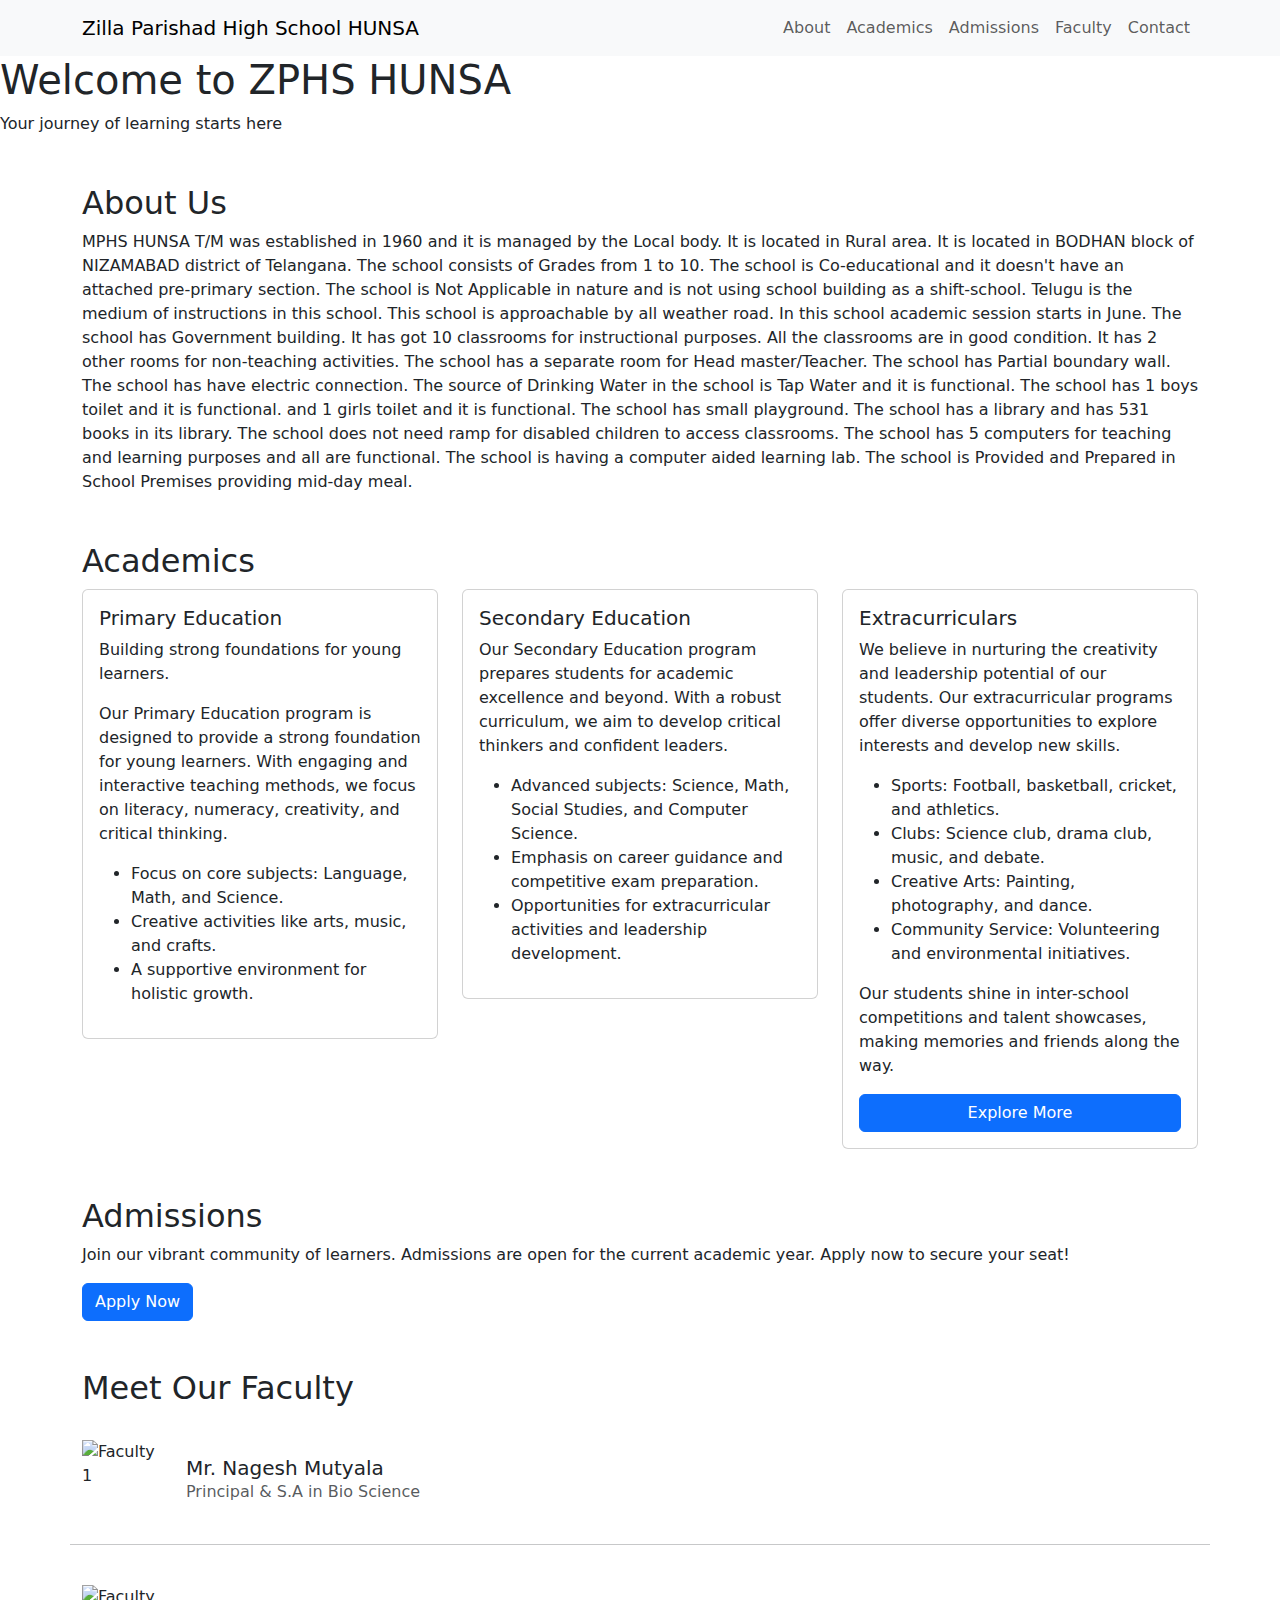
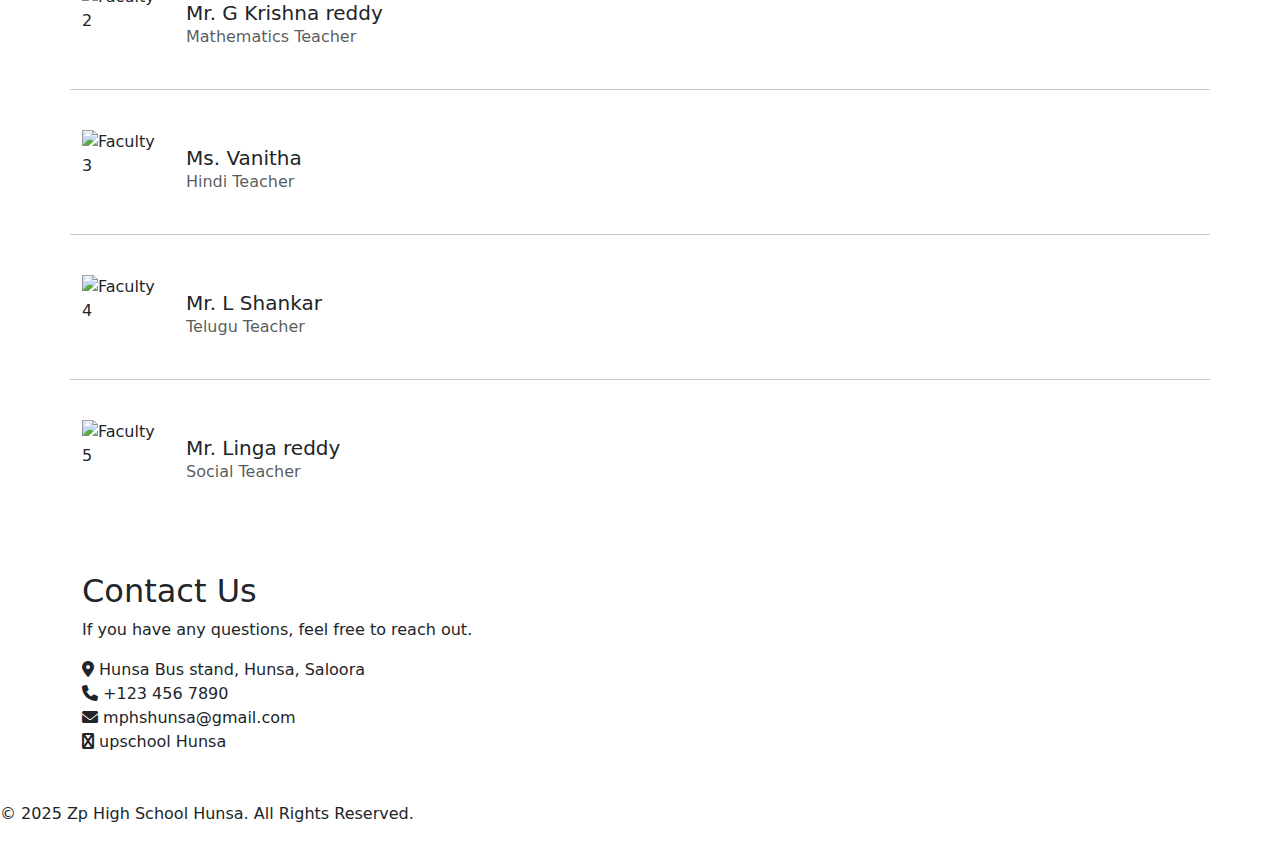
==== index.html @ e04a0195 "Update index.html" ====
<!DOCTYPE html>
<html lang="en">
<head>
    <meta charset="UTF-8">
    <meta name="viewport" content="width=device-width, initial-scale=1.0">
    <title>School Website</title>
    <link rel="stylesheet" href="https://cdnjs.cloudflare.com/ajax/libs/font-awesome/6.0.0-beta3/css/all.min.css">
    <link rel="stylesheet" href="https://cdnjs.cloudflare.com/ajax/libs/bootstrap/5.1.3/css/bootstrap.min.css">
    <link rel="stylesheet" href="styles.css">
</head>
<body>
    <!-- Navbar -->
    <nav class="navbar navbar-expand-lg navbar-light bg-light">
        <div class="container">
            <a class="navbar-brand" href="#">Zilla Parishad High School HUNSA</a>
            <button class="navbar-toggler" type="button" data-bs-toggle="collapse" data-bs-target="#navbarNav" aria-controls="navbarNav" aria-expanded="false" aria-label="Toggle navigation">
                <span class="navbar-toggler-icon"></span>
            </button>
            <div class="collapse navbar-collapse" id="navbarNav">
                <ul class="navbar-nav ms-auto">
                    <li class="nav-item"><a class="nav-link" href="#about">About</a></li>
                    <li class="nav-item"><a class="nav-link" href="#academics">Academics</a></li>
                    <li class="nav-item"><a class="nav-link" href="#admissions">Admissions</a></li>
                    <li class="nav-item"><a class="nav-link" href="#faculty">Faculty</a></li>
                    <li class="nav-item"><a class="nav-link" href="#contact">Contact</a></li>
                </ul>
            </div>
        </div>
    </nav>


 

    <!-- Hero Section -->
    <div class="hero">
        <h1>Welcome to ZPHS HUNSA</h1>
        <p>Your journey of learning starts here</p>
           <!-- Hero Section with Carousel -->
    <div id="schoolCarousel" class="carousel slide" data-bs-ride="carousel">
        <!-- Indicators -->
        <div class="carousel-indicators">
            <button type="button" data-bs-target="#schoolCarousel" data-bs-slide-to="0" class="active" aria-current="true" aria-label="Slide 1"></button>
            <button type="button" data-bs-target="#schoolCarousel" data-bs-slide-to="1" aria-label="Slide 2"></button>
            <button type="button" data-bs-target="#schoolCarousel" data-bs-slide-to="2" aria-label="Slide 3"></button>
        </div>

        <!-- Slides -->
       <div class="carousel-item active">
                <img src="https://i.imghippo.com/files/OSmF5829dw.jpg" alt="" class="d-block w-100" alt="School Image 1" style="max-height: 500px; object-fit: cover;">
            </div>
            <div class="carousel-item">
                <img src="https://i.imghippo.com/files/xOqV3161yc.jpg" alt="" class="d-block w-100" alt="School Image 2" style="max-height: 500px; object-fit: cover;">
            </div>
            <div class="carousel-item">
                <img src="https://i.imghippo.com/files/dnID5949Ybo.jpg" alt="" class="d-block w-100" alt="School Image 3" style="max-height: 500px; object-fit: cover;">
            </div>
            <div class="carousel-item">
                <img src=https://i.imghippo.com/files/EZD1638LY.jpg" alt="" class="d-block w-100" alt="School Image 3" style="max-height: 500px; object-fit: cover;">
            </div>
            <div class="carousel-item">
                <img src="https://i.imghippo.com/files/wbXI9514pw.jpg" alt="" class="d-block w-100" alt="School Image 3" style="max-height: 500px; object-fit: cover;">
            </div>
            <div class="carousel-item">
                <img src="https://i.imghippo.com/files/EgQP7278kPU.jpg" alt="" " class="d-block w-100" alt="School Image 3" style="max-height: 500px; object-fit: cover;">
            </div>

        <!-- Controls -->
        <button class="carousel-control-prev" type="button" data-bs-target="#schoolCarousel" data-bs-slide="prev">
            <span class="carousel-control-prev-icon" aria-hidden="true"></span>
            <span class="visually-hidden">Previous</span>
        </button>
        <button class="carousel-control-next" type="button" data-bs-target="#schoolCarousel" data-bs-slide="next">
            <span class="carousel-control-next-icon" aria-hidden="true"></span>
            <span class="visually-hidden">Next</span>
        </button>
    </div>
</div>

    </div>

    <!-- About Section -->
    <div class="container my-5" id="about">
        <h2 class="section-title">About Us</h2>
        <p>MPHS HUNSA T/M was established in 1960 and it is managed by the Local body. It is located in Rural area. It is located in BODHAN block of NIZAMABAD district of Telangana. The school consists of Grades from 1 to 10. The school is Co-educational and it doesn't have an attached pre-primary section. The school is Not Applicable in nature and is not using school building as a shift-school. Telugu is the medium of instructions in this school. This school is approachable by all weather road. In this school academic session starts in June. 
            The school has Government building. It has got 10 classrooms for instructional purposes. All the classrooms are in good condition. It has 2 other rooms for non-teaching activities. The school has a separate room for Head master/Teacher. The school has Partial boundary wall. The school has have electric connection. The source of Drinking Water in the school is Tap Water and it is functional. The school has 1 boys toilet and it is functional. and 1 girls toilet and it is functional. The school has small playground. The school has a library and has 531 books in its library. The school does not need ramp for disabled children to access classrooms. The school has 5 computers for teaching and learning purposes and all are functional. The school is having a computer aided learning lab. The school is Provided and Prepared in School Premises providing mid-day meal.</p>
    </div>

    <!-- Academics Section -->
    <div class="container my-5" id="academics">
        <h2 class="section-title">Academics</h2>
        <div class="row">
            <div class="col-md-4">
                <div class="card p-3">
                    <h5 class="card-title">Primary Education</h5>
                    <p class="card-text">Building strong foundations for young learners.</p>
<p class="card-text">Our Primary Education program is designed to provide a strong foundation for young learners. With engaging and interactive teaching methods, we focus on literacy, numeracy, creativity, and critical thinking.</p>
<ul>
    <li>Focus on core subjects: Language, Math, and Science.</li>
    <li>Creative activities like arts, music, and crafts.</li>
    <li>A supportive environment for holistic growth.</li>
</ul>

                </div>
            </div>
            <div class="col-md-4">
                <div class="card p-3">
                    <h5 class="card-title">Secondary Education</h5>
<p class="card-text">Our Secondary Education program prepares students for academic excellence and beyond. With a robust curriculum, we aim to develop critical thinkers and confident leaders.</p>
<ul>
    <li>Advanced subjects: Science, Math, Social Studies, and Computer Science.</li>
    <li>Emphasis on career guidance and competitive exam preparation.</li>
    <li>Opportunities for extracurricular activities and leadership development.</li>
</ul>

                </div>
            </div>
            <div class="col-md-4">
                <div class="card p-3">
                    <h5 class="card-title">Extracurriculars</h5>
<p class="card-text">We believe in nurturing the creativity and leadership potential of our students. Our extracurricular programs offer diverse opportunities to explore interests and develop new skills.</p>
<ul>
    <li>Sports: Football, basketball, cricket, and athletics.</li>
    <li>Clubs: Science club, drama club, music, and debate.</li>
    <li>Creative Arts: Painting, photography, and dance.</li>
    <li>Community Service: Volunteering and environmental initiatives.</li>
</ul>
<p>Our students shine in inter-school competitions and talent showcases, making memories and friends along the way.</p>
<button class="btn btn-primary">Explore More</button>

                </div>
            </div>
        </div>
    </div>

    <!-- Admissions Section -->
    <div class="container my-5" id="admissions">
        <h2 class="section-title">Admissions</h2>
        <p>Join our vibrant community of learners. Admissions are open for the current academic year. Apply now to secure your seat!</p>
        <button class="btn btn-primary">Apply Now</button>
    </div>
    <!--Faculty Section-->
    <div class="container my-5" id="faculty">
        <h2 class="section-title">Meet Our Faculty</h2>
        <!-- Faculty Section -->
    <div class="row">
        <!-- Faculty Member 1 -->
        <div class="col-md-12 d-flex align-items-center my-4">
            <img src="/image/image.png" alt="Faculty 1" class="me-4" style="width: 80px; height: 80px; object-fit: cover;">
            <div>
                <h5 class="mb-0">Mr. Nagesh Mutyala</h5>
                <p class="mb-0 text-muted">Principal & S.A in Bio Science</p>
            </div>
        </div>
        <hr>

        <!-- Faculty Member 2 -->
        <div class="col-md-12 d-flex align-items-center my-4">
            <img src="faculty2-image-url.jpg" alt="Faculty 2" class="me-4" style="width: 80px; height: 80px; object-fit: cover;">
            <div>
                <h5 class="mb-0">Mr. G Krishna reddy</h5>
                <p class="mb-0 text-muted">Mathematics Teacher</p>
            </div>
        </div>
        <hr>

        <!-- Faculty Member 3 -->
        <div class="col-md-12 d-flex align-items-center my-4">
            <img src="faculty3-image-url.jpg" alt="Faculty 3" class="me-4" style="width: 80px; height: 80px; object-fit: cover;">
            <div>
                <h5 class="mb-0">Ms. Vanitha </h5>
                <p class="mb-0 text-muted">Hindi Teacher</p>
            </div>
        </div>
        <hr>
         <!-- Faculty Member 4 -->
        <div class="col-md-12 d-flex align-items-center my-4">
            <img src="faculty3-image-url.jpg" alt="Faculty 4" class="me-4" style="width: 80px; height: 80px; object-fit: cover;">
            <div>
                <h5 class="mb-0">Mr. L Shankar </h5>
                <p class="mb-0 text-muted">Telugu Teacher</p>
            </div>
        </div>
        <hr>
        <!-- Faculty Member 5 -->
        <div class="col-md-12 d-flex align-items-center my-4">
            <img src="faculty3-image-url.jpg" alt="Faculty 5" class="me-4" style="width: 80px; height: 80px; object-fit: cover;">
            <div>
                <h5 class="mb-0">Mr. Linga reddy </h5>
                <p class="mb-0 text-muted">Social Teacher</p>
            </div>
        </div>
    </div>
</div>


    </div>


    <!-- Contact Section -->
    <div class="container my-5" id="contact">
        <h2 class="section-title">Contact Us</h2>
        <p>If you have any questions, feel free to reach out.</p>
        <ul class="list-unstyled">
            <li><i class="fas fa-map-marker-alt"></i> Hunsa Bus stand, Hunsa, Saloora</li>
            <li><i class="fas fa-phone"></i> +123 456 7890</li>
            <li><i class="fas fa-envelope"></i> mphshunsa@gmail.com</li>
            <li><i class="fas fa-facebook"></i> upschool Hunsa</li>
        </ul>
    </div>

    <!-- Footer -->
    <footer>
        <p>&copy; 2025 Zp High School Hunsa. All Rights Reserved.</p>
    </footer>

    <script src="https://cdnjs.cloudflare.com/ajax/libs/bootstrap/5.1.3/js/bootstrap.bundle.min.js"></script>
</body>
</html>
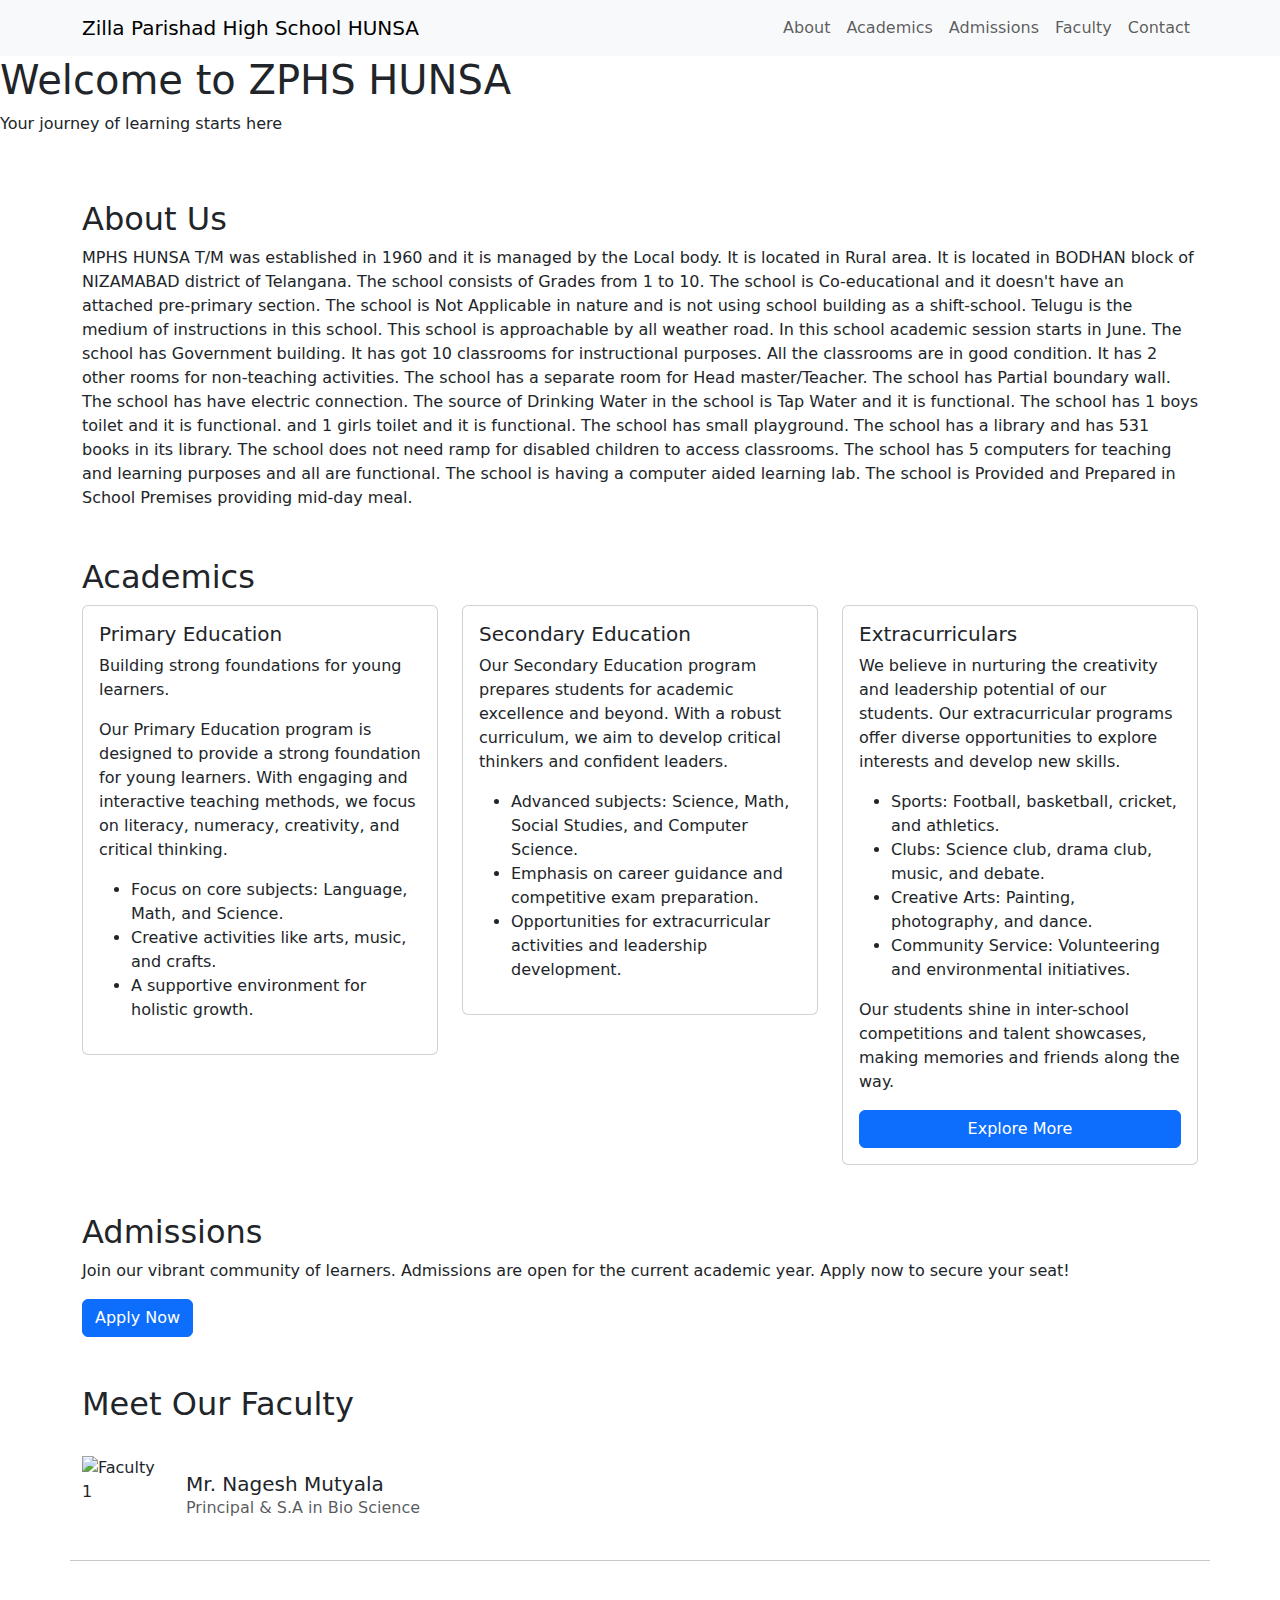
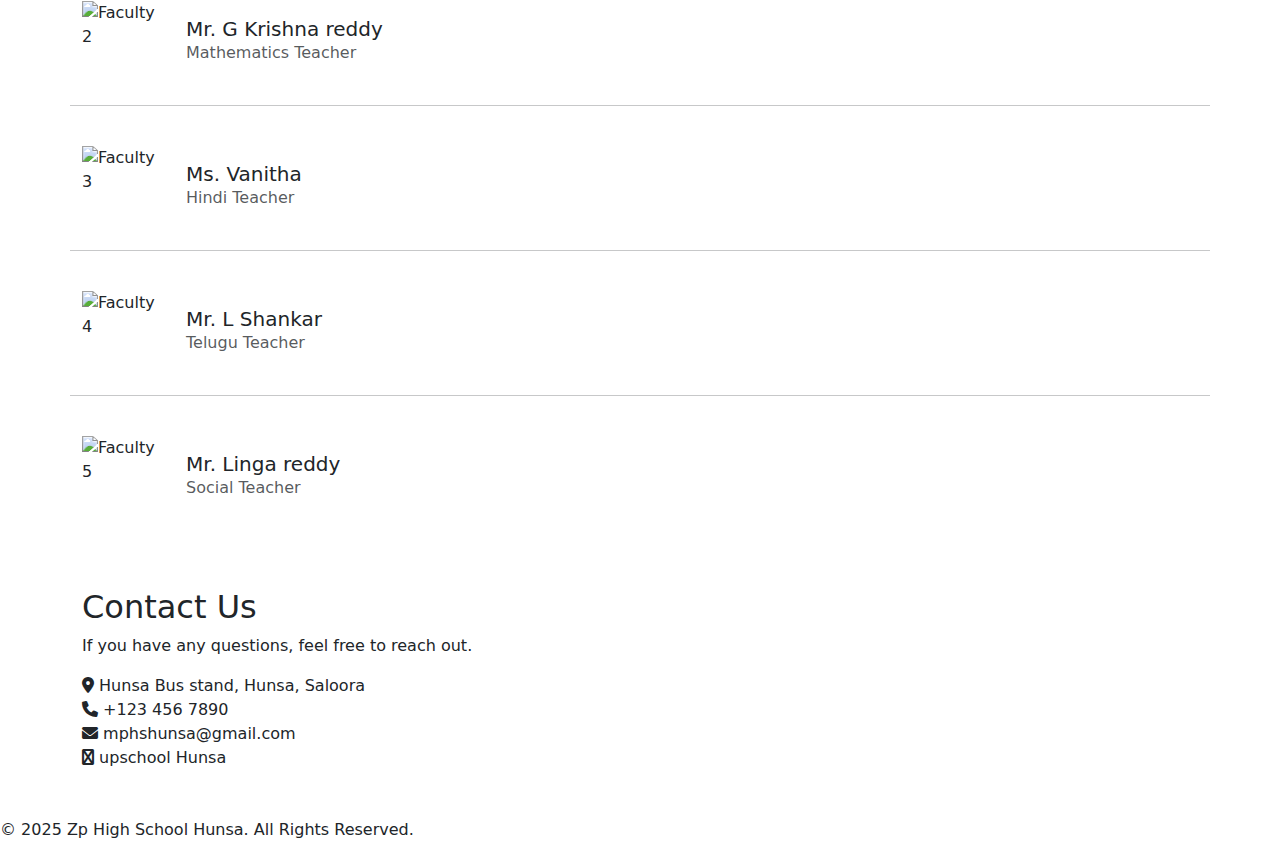
==== commit 0daa7695: "Update index.html" ====
--- a/index.html
+++ b/index.html
@@ -45,7 +45,8 @@
         </div>
 
         <!-- Slides -->
-       <div class="carousel-item active">
+        <div class="carousel-inner">
+            <div class="carousel-item active">
                 <img src="https://i.imghippo.com/files/OSmF5829dw.jpg" alt="" class="d-block w-100" alt="School Image 1" style="max-height: 500px; object-fit: cover;">
             </div>
             <div class="carousel-item">
@@ -63,6 +64,9 @@
             <div class="carousel-item">
                 <img src="https://i.imghippo.com/files/EgQP7278kPU.jpg" alt="" " class="d-block w-100" alt="School Image 3" style="max-height: 500px; object-fit: cover;">
             </div>
+
+
+        </div>
 
         <!-- Controls -->
         <button class="carousel-control-prev" type="button" data-bs-target="#schoolCarousel" data-bs-slide="prev">
@@ -216,3 +220,4 @@
     <script src="https://cdnjs.cloudflare.com/ajax/libs/bootstrap/5.1.3/js/bootstrap.bundle.min.js"></script>
 </body>
 </html>
+
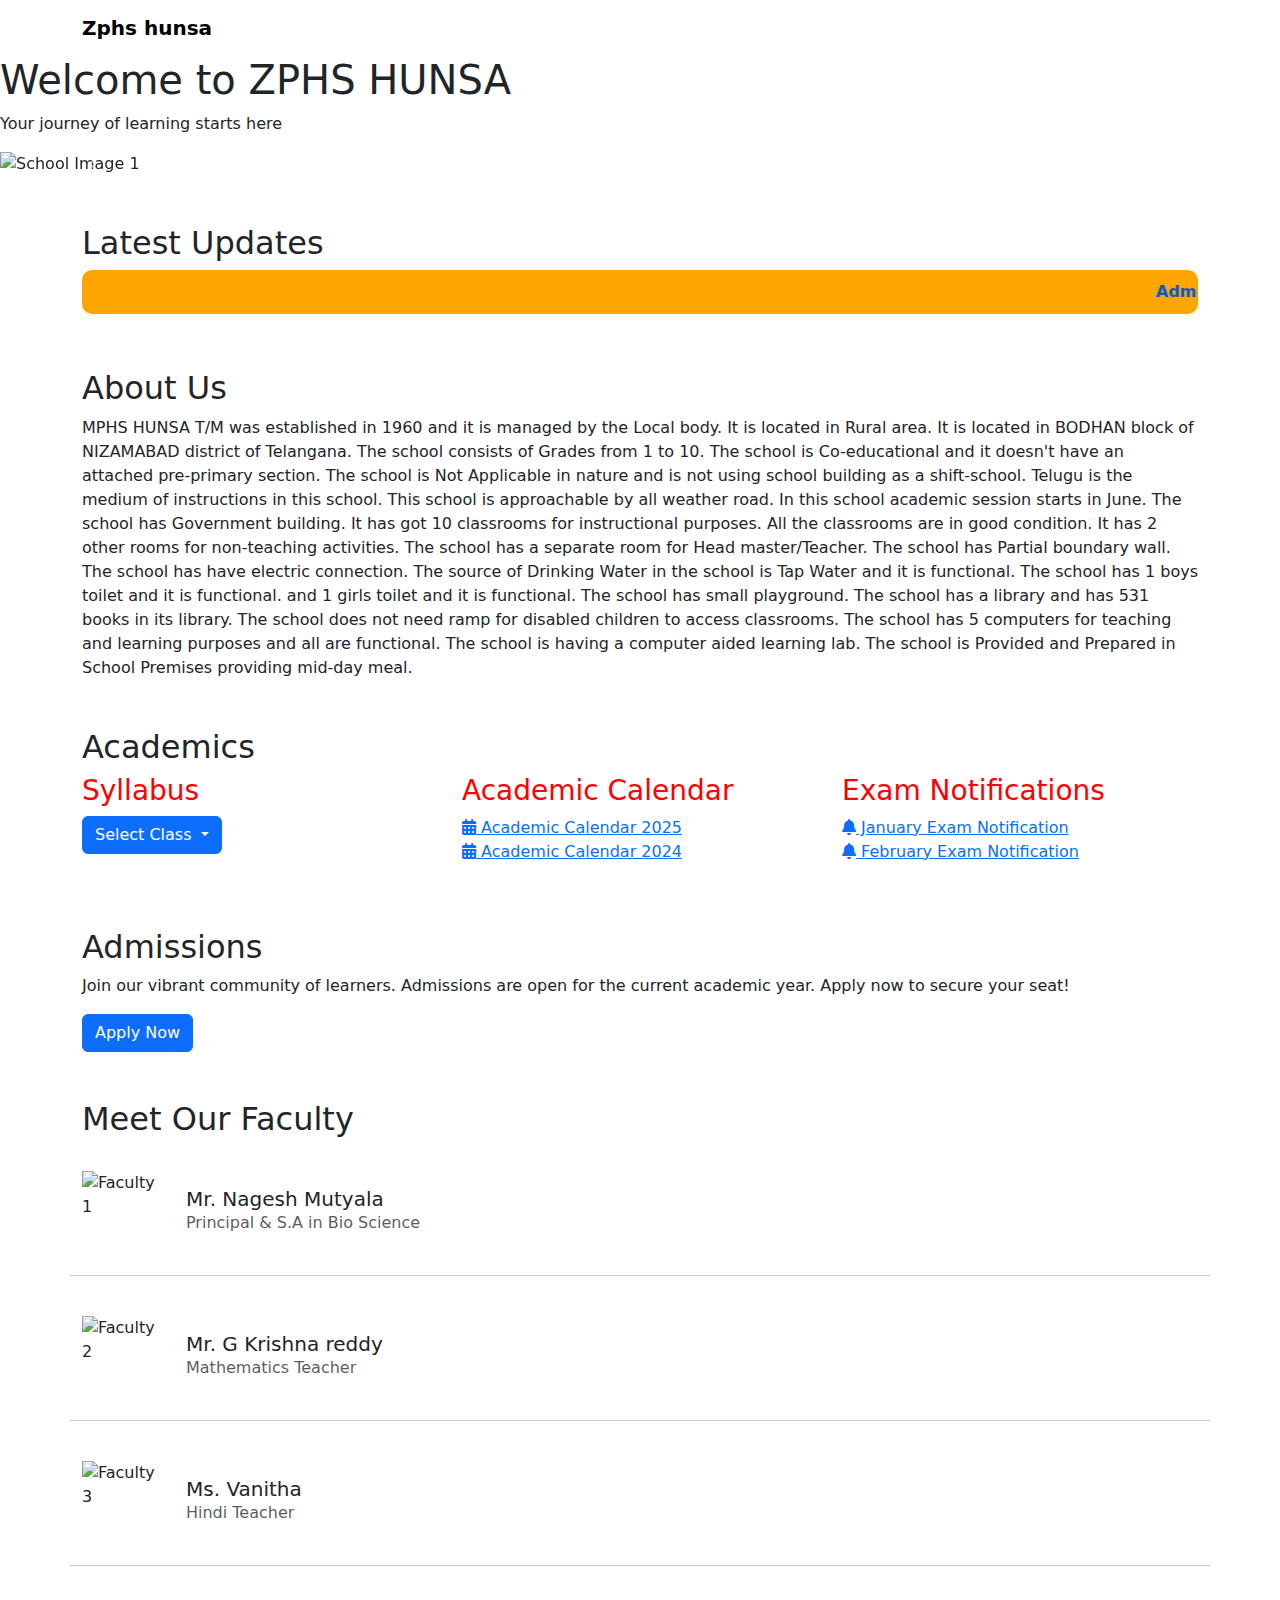
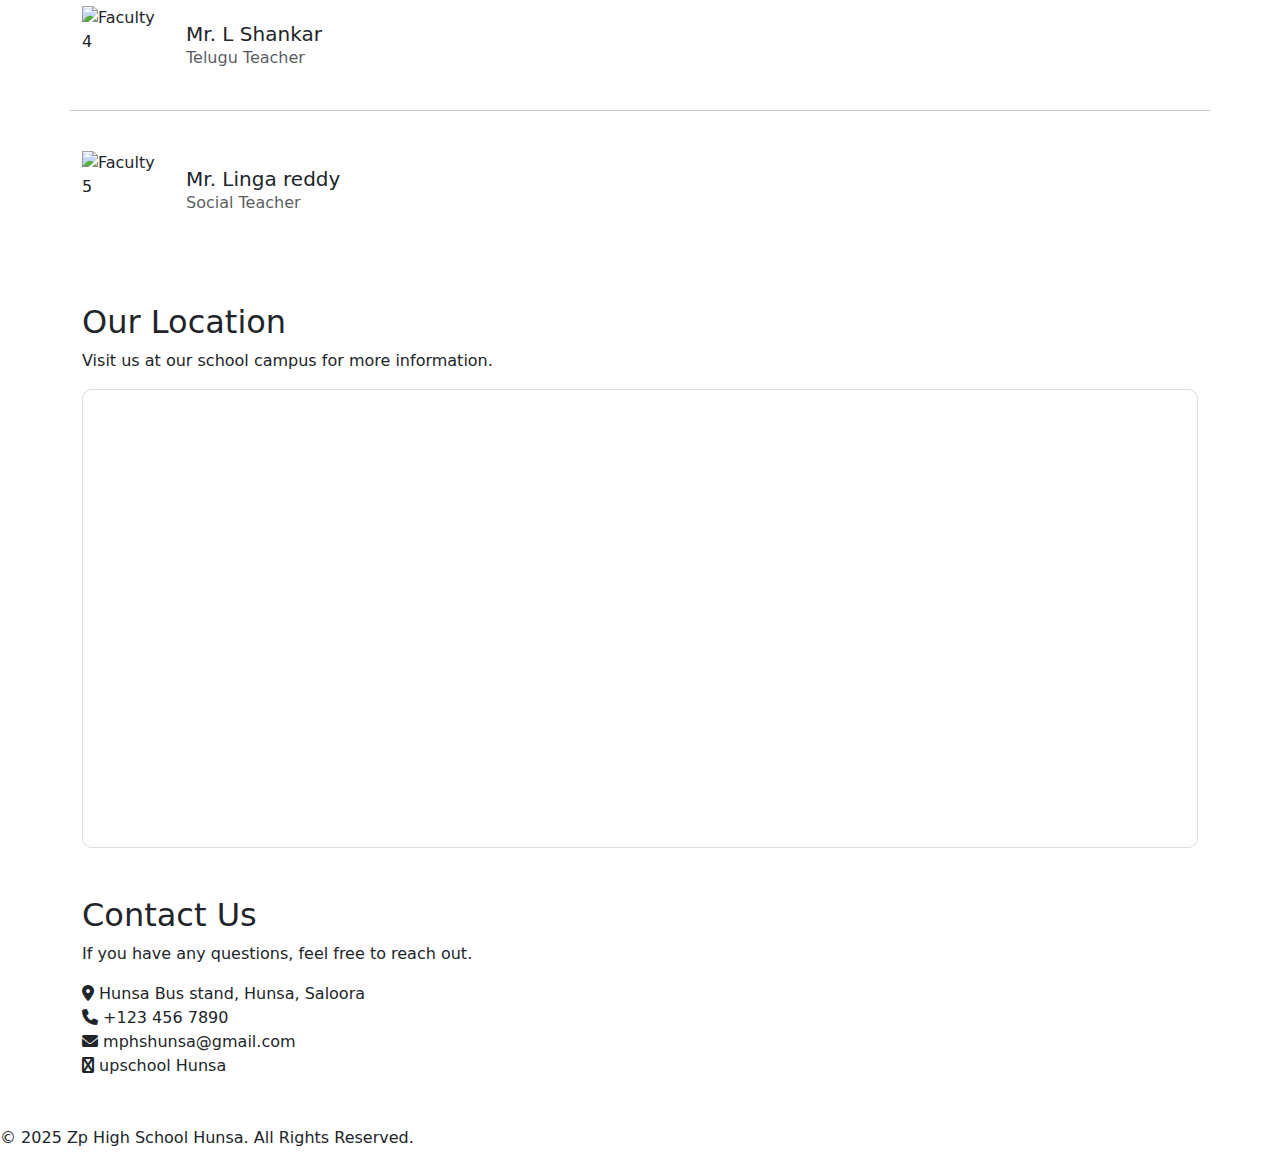
==== commit 23a9c91f: "Update index.html" ====
--- a/index.html
+++ b/index.html
@@ -7,65 +7,89 @@
     <link rel="stylesheet" href="https://cdnjs.cloudflare.com/ajax/libs/font-awesome/6.0.0-beta3/css/all.min.css">
     <link rel="stylesheet" href="https://cdnjs.cloudflare.com/ajax/libs/bootstrap/5.1.3/css/bootstrap.min.css">
     <link rel="stylesheet" href="styles.css">
+    <style>
+        .navbar .navbar-brand {
+            color: black !important;
+            font-weight: bold;
+        }
+
+        .navbar .navbar-brand:hover {
+            color: #0056D2 !important;
+        }
+    </style>
 </head>
+
 <body>
     <!-- Navbar -->
-    <nav class="navbar navbar-expand-lg navbar-light bg-light">
+    <nav class="navbar navbar-expand-lg navbar-dark">
         <div class="container">
-            <a class="navbar-brand" href="#">Zilla Parishad High School HUNSA</a>
+            <a class="navbar-brand" href="#"><b>Zphs hunsa</b></a>
             <button class="navbar-toggler" type="button" data-bs-toggle="collapse" data-bs-target="#navbarNav" aria-controls="navbarNav" aria-expanded="false" aria-label="Toggle navigation">
                 <span class="navbar-toggler-icon"></span>
             </button>
             <div class="collapse navbar-collapse" id="navbarNav">
                 <ul class="navbar-nav ms-auto">
-                    <li class="nav-item"><a class="nav-link" href="#about">About</a></li>
-                    <li class="nav-item"><a class="nav-link" href="#academics">Academics</a></li>
-                    <li class="nav-item"><a class="nav-link" href="#admissions">Admissions</a></li>
-                    <li class="nav-item"><a class="nav-link" href="#faculty">Faculty</a></li>
-                    <li class="nav-item"><a class="nav-link" href="#contact">Contact</a></li>
-                </ul>
+                    <li class="nav-item"><a class="nav-link text-white" href="#about">About</a></li>
+                    <li class="nav-item dropdown">
+                        <a class="nav-link dropdown-toggle text-white" href="#" id="academicsDropdown" role="button" data-bs-toggle="dropdown" aria-expanded="false">
+                            Academics
+                        </a>
+                        <ul class="dropdown-menu" aria-labelledby="academicsDropdown">
+                            <li><a class="dropdown-item" href="#syllabus">Syllabus</a></li>
+                            <li><a class="dropdown-item" href="#academic-calendar">Academic Calendar</a></li>
+                            <li><a class="dropdown-item" href="#exam-notifications">Exam Notifications</a></li>
+                        </ul>
+                    </li>
+                    <li class="nav-item"><a class="nav-link text-white" href="#admissions">Admissions</a></li>
+                    <li class="nav-item"><a class="nav-link text-white" href="#contact">Contact</a></li>
+                    <li class="nav-item"><a class="nav-link text-white" href="#location">location</a></li>
+                </ul>
+            
             </div>
         </div>
     </nav>
+    
 
 
  
 
-    <!-- Hero Section -->
-    <div class="hero">
-        <h1>Welcome to ZPHS HUNSA</h1>
-        <p>Your journey of learning starts here</p>
-           <!-- Hero Section with Carousel -->
+   <!-- Hero Section -->
+<div class="hero">
+    <h1>Welcome to ZPHS HUNSA</h1>
+    <p>Your journey of learning starts here</p>
+
+    <!-- Hero Section with Carousel -->
     <div id="schoolCarousel" class="carousel slide" data-bs-ride="carousel">
         <!-- Indicators -->
         <div class="carousel-indicators">
             <button type="button" data-bs-target="#schoolCarousel" data-bs-slide-to="0" class="active" aria-current="true" aria-label="Slide 1"></button>
             <button type="button" data-bs-target="#schoolCarousel" data-bs-slide-to="1" aria-label="Slide 2"></button>
             <button type="button" data-bs-target="#schoolCarousel" data-bs-slide-to="2" aria-label="Slide 3"></button>
+            <button type="button" data-bs-target="#schoolCarousel" data-bs-slide-to="3" aria-label="Slide 4"></button>
+            <button type="button" data-bs-target="#schoolCarousel" data-bs-slide-to="4" aria-label="Slide 5"></button>
+            <button type="button" data-bs-target="#schoolCarousel" data-bs-slide-to="5" aria-label="Slide 6"></button>
         </div>
 
         <!-- Slides -->
         <div class="carousel-inner">
             <div class="carousel-item active">
-                <img src="https://i.imghippo.com/files/OSmF5829dw.jpg" alt="" class="d-block w-100" alt="School Image 1" style="max-height: 500px; object-fit: cover;">
-            </div>
-            <div class="carousel-item">
-                <img src="https://i.imghippo.com/files/xOqV3161yc.jpg" alt="" class="d-block w-100" alt="School Image 2" style="max-height: 500px; object-fit: cover;">
-            </div>
-            <div class="carousel-item">
-                <img src="https://i.imghippo.com/files/dnID5949Ybo.jpg" alt="" class="d-block w-100" alt="School Image 3" style="max-height: 500px; object-fit: cover;">
-            </div>
-            <div class="carousel-item">
-                <img src=https://i.imghippo.com/files/EZD1638LY.jpg" alt="" class="d-block w-100" alt="School Image 3" style="max-height: 500px; object-fit: cover;">
-            </div>
-            <div class="carousel-item">
-                <img src="https://i.imghippo.com/files/wbXI9514pw.jpg" alt="" class="d-block w-100" alt="School Image 3" style="max-height: 500px; object-fit: cover;">
-            </div>
-            <div class="carousel-item">
-                <img src="https://i.imghippo.com/files/EgQP7278kPU.jpg" alt="" " class="d-block w-100" alt="School Image 3" style="max-height: 500px; object-fit: cover;">
-            </div>
-
-
+                <img src="https://i.imghippo.com/files/OSmF5829dw.jpg" class="d-block w-100" alt="School Image 1" style="max-height: 500px; object-fit: cover;">
+            </div>
+            <div class="carousel-item">
+                <img src="https://i.imghippo.com/files/xOqV3161yc.jpg" class="d-block w-100" alt="School Image 2" style="max-height: 500px; object-fit: cover;">
+            </div>
+            <div class="carousel-item">
+                <img src="https://i.imghippo.com/files/dnID5949Ybo.jpg" class="d-block w-100" alt="School Image 3" style="max-height: 500px; object-fit: cover;">
+            </div>
+            <div class="carousel-item">
+                <img src="https://i.imghippo.com/files/EZD1638LY.jpg" class="d-block w-100" alt="School Image 4" style="max-height: 500px; object-fit: cover;">
+            </div>
+            <div class="carousel-item">
+                <img src="https://i.imghippo.com/files/wbXI9514pw.jpg" class="d-block w-100" alt="School Image 5" style="max-height: 500px; object-fit: cover;">
+            </div>
+            <div class="carousel-item">
+                <img src="https://i.imghippo.com/files/EgQP7278kPU.jpg" class="d-block w-100" alt="School Image 6" style="max-height: 500px; object-fit: cover;">
+            </div>
         </div>
 
         <!-- Controls -->
@@ -80,6 +104,14 @@
     </div>
 </div>
 
+<!-- Latest Updates Section -->
+<div class="container my-5" id="updates">
+    <h2 class="section-title">Latest Updates</h2>
+    <marquee behavior="scroll" direction="left" style="background: orange; color: #0056D2; padding: 10px; border-radius: 10px; font-weight: bold;">
+        Admissions open for the academic year 2025-2026! | Parent-Teacher Meeting on January 30th | Sports Day scheduled for February 15th | Follow us for more updates!
+    </marquee>
+</div>
+
     </div>
 
     <!-- About Section -->
@@ -89,52 +121,108 @@
             The school has Government building. It has got 10 classrooms for instructional purposes. All the classrooms are in good condition. It has 2 other rooms for non-teaching activities. The school has a separate room for Head master/Teacher. The school has Partial boundary wall. The school has have electric connection. The source of Drinking Water in the school is Tap Water and it is functional. The school has 1 boys toilet and it is functional. and 1 girls toilet and it is functional. The school has small playground. The school has a library and has 531 books in its library. The school does not need ramp for disabled children to access classrooms. The school has 5 computers for teaching and learning purposes and all are functional. The school is having a computer aided learning lab. The school is Provided and Prepared in School Premises providing mid-day meal.</p>
     </div>
 
-    <!-- Academics Section -->
-    <div class="container my-5" id="academics">
-        <h2 class="section-title">Academics</h2>
-        <div class="row">
-            <div class="col-md-4">
-                <div class="card p-3">
-                    <h5 class="card-title">Primary Education</h5>
-                    <p class="card-text">Building strong foundations for young learners.</p>
-<p class="card-text">Our Primary Education program is designed to provide a strong foundation for young learners. With engaging and interactive teaching methods, we focus on literacy, numeracy, creativity, and critical thinking.</p>
-<ul>
-    <li>Focus on core subjects: Language, Math, and Science.</li>
-    <li>Creative activities like arts, music, and crafts.</li>
-    <li>A supportive environment for holistic growth.</li>
-</ul>
-
-                </div>
-            </div>
-            <div class="col-md-4">
-                <div class="card p-3">
-                    <h5 class="card-title">Secondary Education</h5>
-<p class="card-text">Our Secondary Education program prepares students for academic excellence and beyond. With a robust curriculum, we aim to develop critical thinkers and confident leaders.</p>
-<ul>
-    <li>Advanced subjects: Science, Math, Social Studies, and Computer Science.</li>
-    <li>Emphasis on career guidance and competitive exam preparation.</li>
-    <li>Opportunities for extracurricular activities and leadership development.</li>
-</ul>
-
-                </div>
-            </div>
-            <div class="col-md-4">
-                <div class="card p-3">
-                    <h5 class="card-title">Extracurriculars</h5>
-<p class="card-text">We believe in nurturing the creativity and leadership potential of our students. Our extracurricular programs offer diverse opportunities to explore interests and develop new skills.</p>
-<ul>
-    <li>Sports: Football, basketball, cricket, and athletics.</li>
-    <li>Clubs: Science club, drama club, music, and debate.</li>
-    <li>Creative Arts: Painting, photography, and dance.</li>
-    <li>Community Service: Volunteering and environmental initiatives.</li>
-</ul>
-<p>Our students shine in inter-school competitions and talent showcases, making memories and friends along the way.</p>
-<button class="btn btn-primary">Explore More</button>
-
-                </div>
-            </div>
-        </div>
-    </div>
+<!-- Academics Section -->
+<div class="container my-5" id="academics">
+    <h2 class="section-title">Academics</h2>
+    <div class="row d-flex">
+        <!-- Syllabus -->
+        <div class="col-md-4">
+            <h3 class="section-title" style="color: red;">Syllabus</h3>
+            <div class="dropdown">
+                <button class="btn btn-primary dropdown-toggle" type="button" id="classDropdown" data-bs-toggle="dropdown" aria-expanded="false">
+                    Select Class
+                </button>
+                <ul class="dropdown-menu" aria-labelledby="classDropdown">
+                    <li class="dropdown">
+                        <a class="dropdown-item dropdown-toggle" href="#" id="class10Dropdown" role="button" data-bs-toggle="dropdown" aria-expanded="false">
+                            Class 10
+                        </a>
+                        <ul class="submenu dropdown-menu" aria-labelledby="class10Dropdown">
+                            <li><a href="https://scert.telangana.gov.in/pdf/publication/ebooks2019/xth%20maths%20em.pdf" target="_blank">Mathematics</a></li>
+                            <li><a href="https://scert.telangana.gov.in/pdf/publication/ebooks2019/10th%20telugu%20fl%202020-21.pdf" target="_blank">Telugu</a></li>
+                            <li><a href="https://scert.telangana.gov.in/pdf/publication/ebooks2019/10th%20class%20english%202020-21%2020.pdf" target="_blank">English</a></li>
+                            <li><a href="https://scert.telangana.gov.in/pdf/publication/ebooks2019/10th%20social%20em.pdf" target="_blank">Social</a></li>
+                            <li><a href="https://scert.telangana.gov.in/pdf/publication/ebooks2019/x%20physics%20em.pdf" target="_blank">Physics</a></li>
+                            <li><a href="https://scert.telangana.gov.in/pdf/publication/ebooks2019/x%20biology%20em.pdf" target="_blank">Biology</a></li>
+                            <li><a href="https://scert.telangana.gov.in/pdf/publication/ebooks2019/10th%20hindi%20sl%202020-21.pdf" target="_blank">Hindi</a></li>
+                        </ul>
+                    </li>
+            
+                <a class="dropdown-item" href="#" data-class="9">Class 9</a>
+                <ul class="submenu dropdown-menu">
+                    <li><a class="dropdown-item" href="https://scert.telangana.gov.in/pdf/publication/ebooks2019/10th%20hindi%20sl%202020-21.pdf" target="_blank">Mathematics</a></li>
+                    <li><a class="dropdown-item" href="path_to_science_book_class_9.pdf" target="_blank">Telugu</a></li>
+                    <li><a class="dropdown-item" href="path_to_english_book_class_9.pdf" target="_blank">English</a></li>
+                    <li><a class="dropdown-item" href="path_to_english_book_class_10.pdf" target="_blank">Social</a></li>
+                    <li><a class="dropdown-item" href="path_to_english_book_class_10.pdf" target="_blank">Physics</a></li>
+                    <li><a class="dropdown-item" href="path_to_english_book_class_10.pdf" target="_blank">Biology</a></li>
+                    <li><a class="dropdown-item" href="path_to_english_book_class_10.pdf" target="_blank">Hindi</a></li>
+                </ul>
+            </li>
+
+            <li>
+                <a class="dropdown-item" href="#" data-class="8">Class 8</a>
+                <ul class="submenu dropdown-menu">
+                    <li><a class="dropdown-item" href="path_to_math_book_class_9.pdf" target="_blank">Mathematics</a></li>
+                    <li><a class="dropdown-item" href="path_to_science_book_class_9.pdf" target="_blank">Telugu</a></li>
+                    <li><a class="dropdown-item" href="path_to_english_book_class_9.pdf" target="_blank">English</a></li>
+                    <li><a class="dropdown-item" href="path_to_english_book_class_10.pdf" target="_blank">Social</a></li>
+                    <li><a class="dropdown-item" href="path_to_english_book_class_10.pdf" target="_blank">Physics</a></li>
+                    <li><a class="dropdown-item" href="path_to_english_book_class_10.pdf" target="_blank">Biology</a></li>
+                    <li><a class="dropdown-item" href="path_to_english_book_class_10.pdf" target="_blank">Hindi</a></li>
+                </ul>
+            </li>
+
+            <li>
+                <a class="dropdown-item" href="#" data-class="7">Class 7</a>
+                <ul class="submenu dropdown-menu">
+                    <li><a class="dropdown-item" href="path_to_math_book_class_9.pdf" target="_blank">Mathematics</a></li>
+                    <li><a class="dropdown-item" href="path_to_science_book_class_9.pdf" target="_blank">Telugu</a></li>
+                    <li><a class="dropdown-item" href="path_to_english_book_class_9.pdf" target="_blank">English</a></li>
+                    <li><a class="dropdown-item" href="path_to_english_book_class_10.pdf" target="_blank">Social</a></li>
+                    <li><a class="dropdown-item" href="path_to_english_book_class_10.pdf" target="_blank">Science</a></li>
+                    <li><a class="dropdown-item" href="path_to_english_book_class_10.pdf" target="_blank">Hindi</a></li>
+                </ul>
+            </li>
+
+            <li>
+                <a class="dropdown-item" href="#" data-class="6">Class 6</a>
+                <ul class="submenu dropdown-menu">
+                    <li><a class="dropdown-item" href="path_to_math_book_class_9.pdf" target="_blank">Mathematics</a></li>
+                    <li><a class="dropdown-item" href="path_to_science_book_class_9.pdf" target="_blank">Telugu</a></li>
+                    <li><a class="dropdown-item" href="path_to_english_book_class_9.pdf" target="_blank">English</a></li>
+                    <li><a class="dropdown-item" href="path_to_english_book_class_10.pdf" target="_blank">Social</a></li>
+                    <li><a class="dropdown-item" href="path_to_english_book_class_10.pdf" target="_blank">Science</a></li>
+                    <li><a class="dropdown-item" href="path_to_english_book_class_10.pdf" target="_blank">Hindi</a></li>
+                </ul>
+            </li>
+            
+            </ul>
+    </div>
+</div>
+
+
+        <!-- Academic Calendar -->
+        <div class="col-md-4">
+            <h3 style="color: red;">Academic Calendar </h3>
+            <ul class="list-unstyled">
+                <li><a href="academic_calendar_2025.pdf" target="_blank"><i class="fas fa-calendar-alt"></i> Academic Calendar 2025</a></li>
+                <li><a href="academic_calendar_2024.pdf" target="_blank"><i class="fas fa-calendar-alt"></i> Academic Calendar 2024</a></li>
+            </ul>
+        </div>
+
+        <!-- Exam Notifications -->
+        <div class="col-md-4">
+            <h3 style="color: red;">Exam Notifications</h3>
+            <ul class="list-unstyled">
+                <li><a href="exam_notification_january.pdf" target="_blank"><i class="fas fa-bell"></i> January Exam Notification</a></li>
+                <li><a href="exam_notification_february.pdf" target="_blank"><i class="fas fa-bell"></i> February Exam Notification</a></li>
+                <!-- Add more notifications as needed -->
+            </ul>
+        </div>
+    </div>
+</div>
+
 
     <!-- Admissions Section -->
     <div class="container my-5" id="admissions">
@@ -198,6 +286,24 @@
 
 
     </div>
+
+
+    <!-- Location Section -->
+<div class="container my-5" id="location">
+    <h2 class="section-title">Our Location</h2>
+    <p>Visit us at our school campus for more information.</p>
+    <div class="map-container" style="border: 1px solid #ddd; border-radius: 10px; overflow: hidden;">
+        <iframe
+            src="https://www.google.com/maps/embed?pb=!1m18!1m12!1m3!1d944.9629430165577!2d77.77889701595177!3d18.670646436630687!2m3!1f0!2f0!3f0!3m2!1i1024!2i768!4f13.1!3m3!1m2!1s0x3bce71eef1a19ac3%3A0xde78f9fa6e27597e!2sGovt.%20School%20Hunsa!5e0!3m2!1sen!2sin!4v1737993723684!5m2!1sen!2sin" width="1300" height="450" object-fit: cover; style="border:0;" allowfullscreen="" loading="lazy" referrerpolicy="no-referrer-when-downgrade\">
+            width="100%"
+            height="400"
+            style="border: 0;"
+            allowfullscreen=""
+            loading="lazy">
+        </iframe>
+    </div>
+</div>
+
 
 
     <!-- Contact Section -->
@@ -218,6 +324,8 @@
     </footer>
 
     <script src="https://cdnjs.cloudflare.com/ajax/libs/bootstrap/5.1.3/js/bootstrap.bundle.min.js"></script>
+
+    <script src="script.js"></script>
+
 </body>
 </html>
-
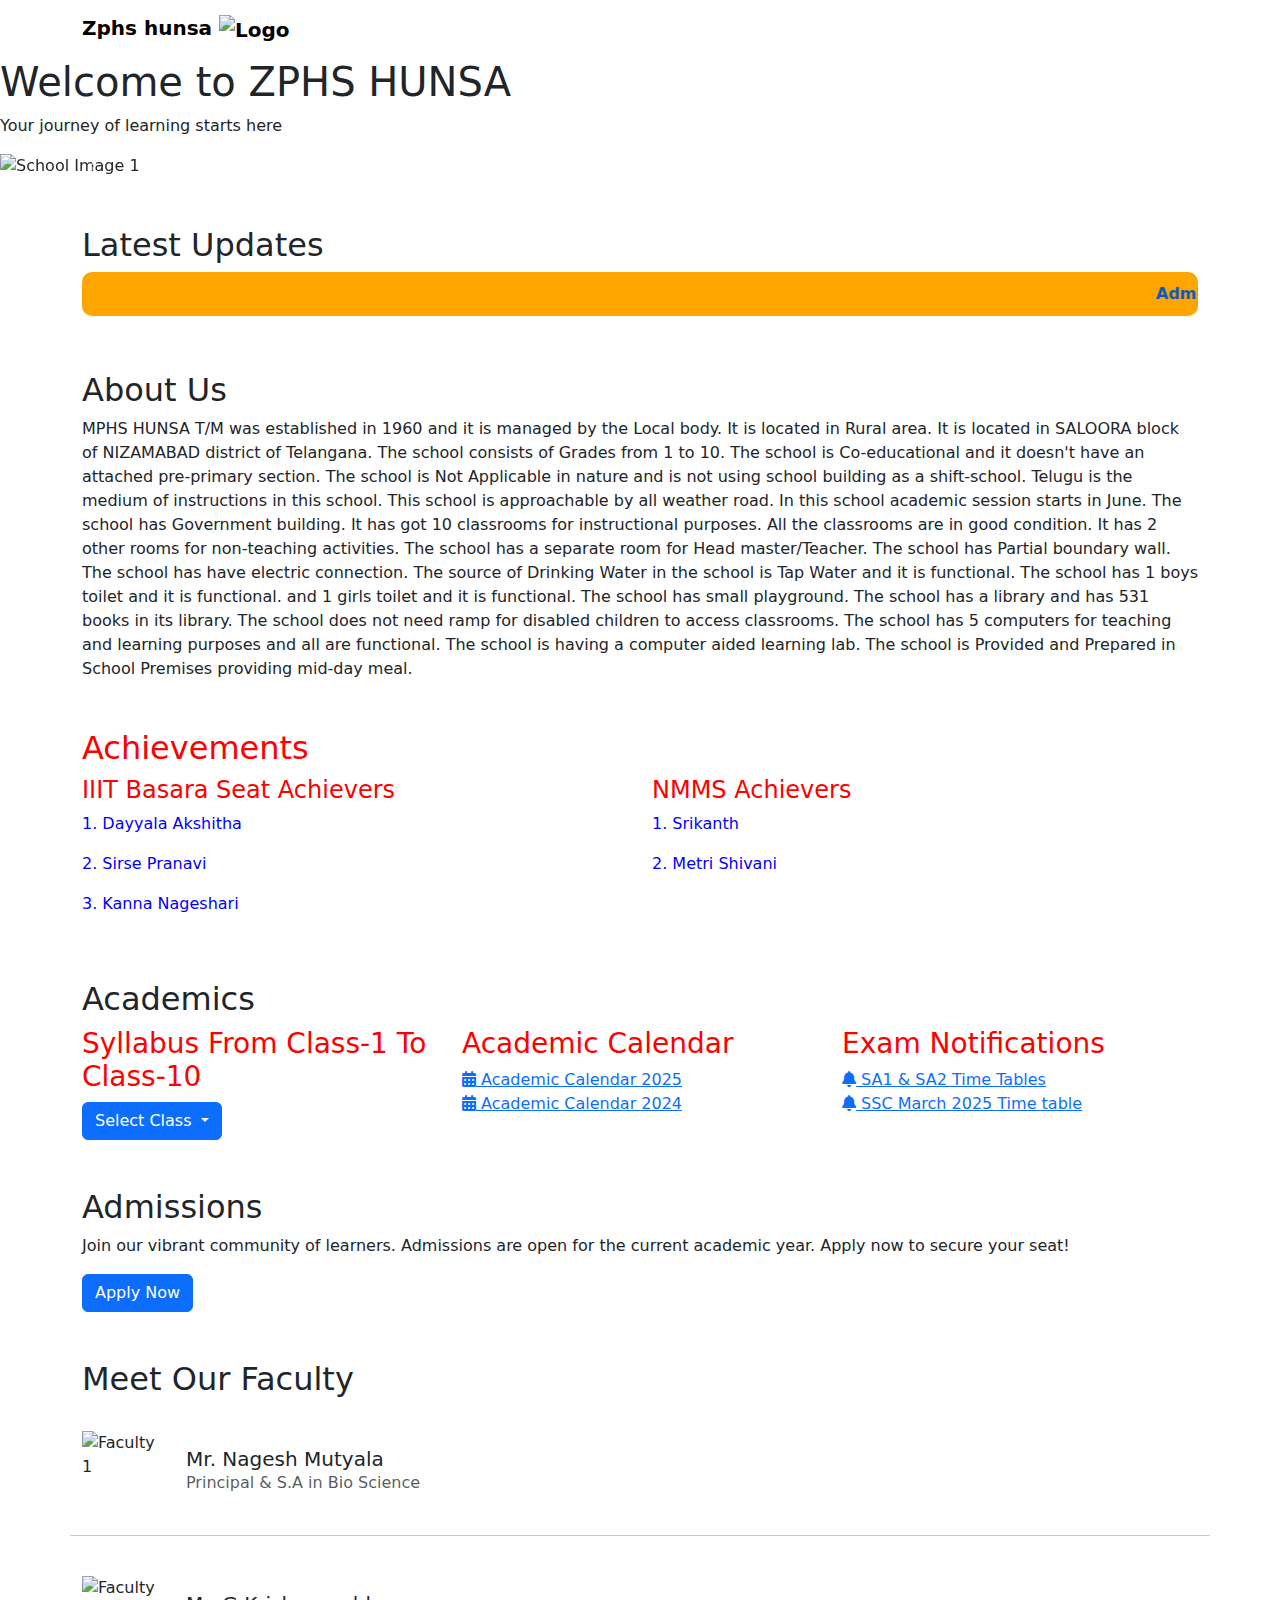
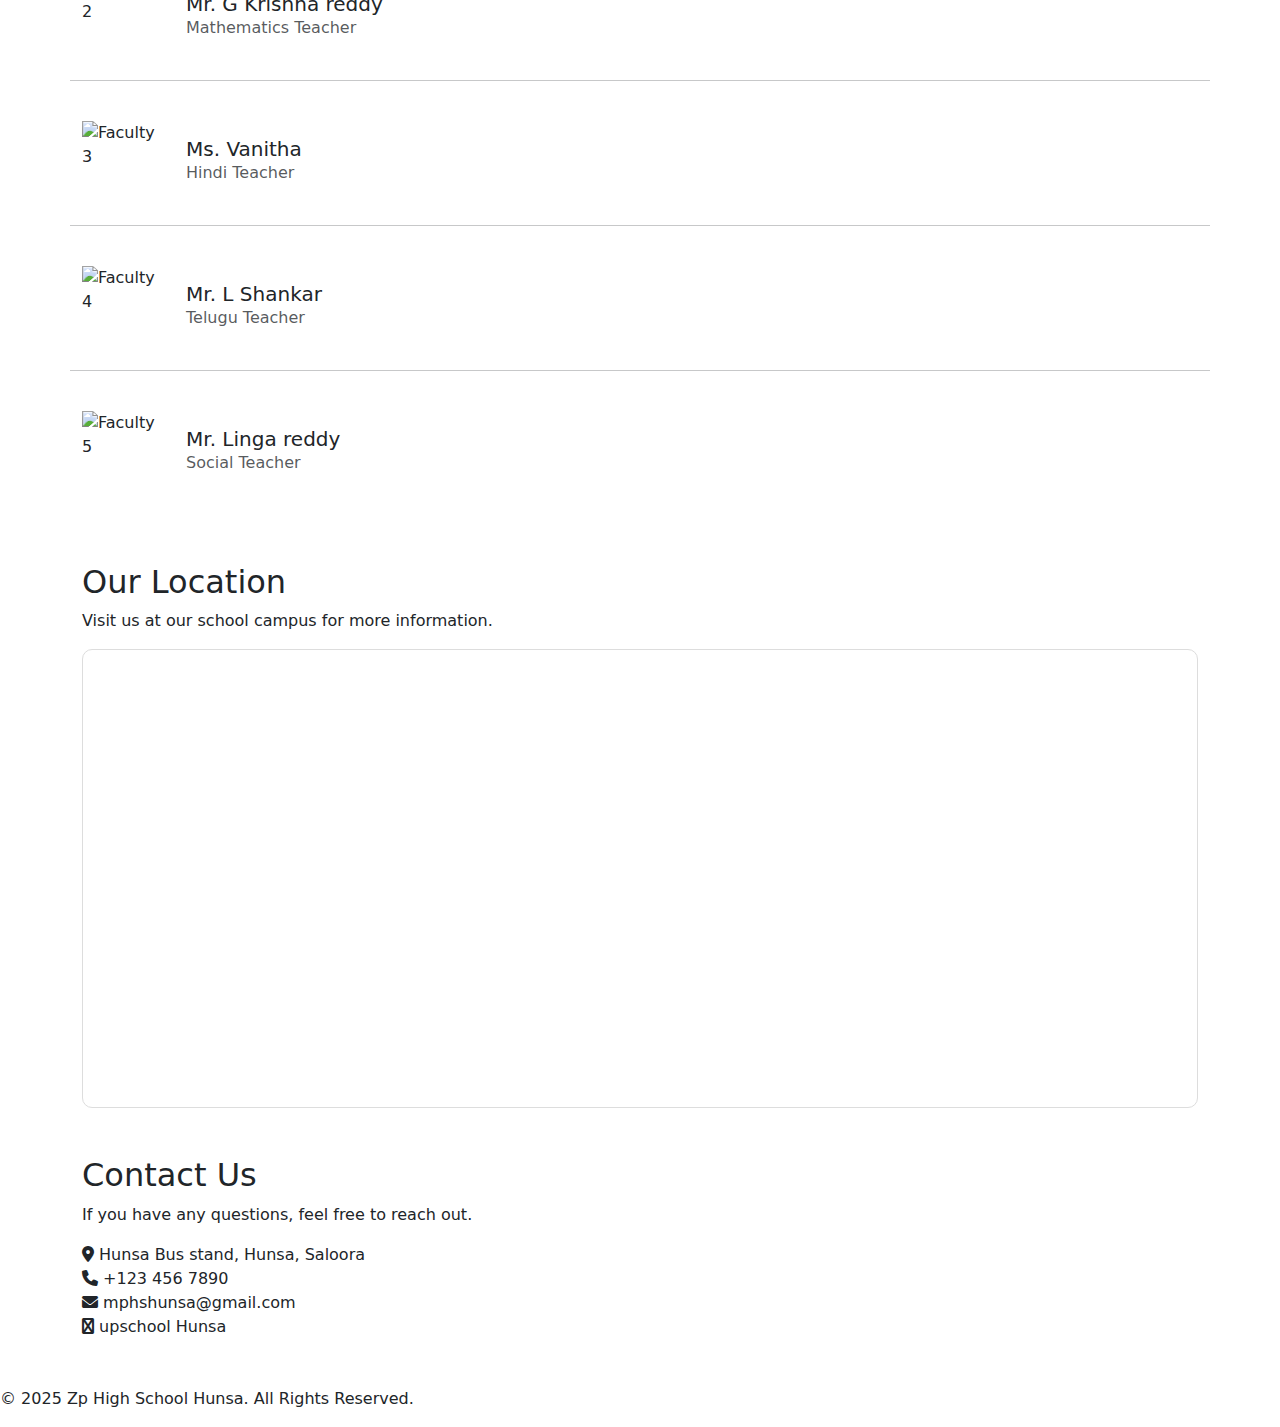
==== commit 410407a0: "Update index.html" ====
--- a/index.html
+++ b/index.html
@@ -23,19 +23,19 @@
     <!-- Navbar -->
     <nav class="navbar navbar-expand-lg navbar-dark">
         <div class="container">
-            <a class="navbar-brand" href="#"><b>Zphs hunsa</b></a>
+            <a class="navbar-brand" href="#"><b>Zphs hunsa</b>  <img src="https://i.imghippo.com/files/OZ2989OgA.png" alt="Logo" style="width: 50px; height: 50px; margin-left: 0px;"></a>
             <button class="navbar-toggler" type="button" data-bs-toggle="collapse" data-bs-target="#navbarNav" aria-controls="navbarNav" aria-expanded="false" aria-label="Toggle navigation">
                 <span class="navbar-toggler-icon"></span>
             </button>
             <div class="collapse navbar-collapse" id="navbarNav">
                 <ul class="navbar-nav ms-auto">
                     <li class="nav-item"><a class="nav-link text-white" href="#about">About</a></li>
+                    <li class="nav-item"><a class="nav-link text-white" href="#achievements">Achievements</a></li>
                     <li class="nav-item dropdown">
                         <a class="nav-link dropdown-toggle text-white" href="#" id="academicsDropdown" role="button" data-bs-toggle="dropdown" aria-expanded="false">
                             Academics
                         </a>
                         <ul class="dropdown-menu" aria-labelledby="academicsDropdown">
-                            <li><a class="dropdown-item" href="#syllabus">Syllabus</a></li>
                             <li><a class="dropdown-item" href="#academic-calendar">Academic Calendar</a></li>
                             <li><a class="dropdown-item" href="#exam-notifications">Exam Notifications</a></li>
                         </ul>
@@ -43,6 +43,7 @@
                     <li class="nav-item"><a class="nav-link text-white" href="#admissions">Admissions</a></li>
                     <li class="nav-item"><a class="nav-link text-white" href="#contact">Contact</a></li>
                     <li class="nav-item"><a class="nav-link text-white" href="#location">location</a></li>
+                    <li class="nav-item"><a class="nav-link text-white" href="/login.html">Login</a></li>
                 </ul>
             
             </div>
@@ -117,9 +118,36 @@
     <!-- About Section -->
     <div class="container my-5" id="about">
         <h2 class="section-title">About Us</h2>
-        <p>MPHS HUNSA T/M was established in 1960 and it is managed by the Local body. It is located in Rural area. It is located in BODHAN block of NIZAMABAD district of Telangana. The school consists of Grades from 1 to 10. The school is Co-educational and it doesn't have an attached pre-primary section. The school is Not Applicable in nature and is not using school building as a shift-school. Telugu is the medium of instructions in this school. This school is approachable by all weather road. In this school academic session starts in June. 
+        <p>MPHS HUNSA T/M was established in 1960 and it is managed by the Local body. It is located in Rural area. It is located in SALOORA block of NIZAMABAD district of Telangana. The school consists of Grades from 1 to 10. The school is Co-educational and it doesn't have an attached pre-primary section. The school is Not Applicable in nature and is not using school building as a shift-school. Telugu is the medium of instructions in this school. This school is approachable by all weather road. In this school academic session starts in June. 
             The school has Government building. It has got 10 classrooms for instructional purposes. All the classrooms are in good condition. It has 2 other rooms for non-teaching activities. The school has a separate room for Head master/Teacher. The school has Partial boundary wall. The school has have electric connection. The source of Drinking Water in the school is Tap Water and it is functional. The school has 1 boys toilet and it is functional. and 1 girls toilet and it is functional. The school has small playground. The school has a library and has 531 books in its library. The school does not need ramp for disabled children to access classrooms. The school has 5 computers for teaching and learning purposes and all are functional. The school is having a computer aided learning lab. The school is Provided and Prepared in School Premises providing mid-day meal.</p>
     </div>
+
+    <!--Achievement-->
+
+    <div class="container my-5" id="achievements" style="color: red;">
+        <h2 class="section-title">Achievements</h2>
+        <div class="row d-flex">
+    
+            <div class="col-md-6">
+                <h4>IIIT Basara Seat Achievers</h4>
+                <div class="achieve" style="color:blue">
+                    <p>1. Dayyala Akshitha</p>
+                    <p>2. Sirse Pranavi</p>
+                    <p>3. Kanna Nageshari</p>
+                </div>
+            </div>
+
+            <div class="col-md-6">
+                <h4>NMMS Achievers</h4>
+                <div class="achieve" style="color:blue">
+                    <p>1. Srikanth</p>
+                    <p>2. Metri Shivani</p>
+                </div>
+            </div>
+    
+        </div>
+    </div>
+    
 
 <!-- Academics Section -->
 <div class="container my-5" id="academics">
@@ -127,7 +155,7 @@
     <div class="row d-flex">
         <!-- Syllabus -->
         <div class="col-md-4">
-            <h3 class="section-title" style="color: red;">Syllabus</h3>
+            <h3 class="section-title" id="Syllabus" style="color: red;">Syllabus From Class-1 To Class-10</h3>
             <div class="dropdown">
                 <button class="btn btn-primary dropdown-toggle" type="button" id="classDropdown" data-bs-toggle="dropdown" aria-expanded="false">
                     Select Class
@@ -204,19 +232,19 @@
 
         <!-- Academic Calendar -->
         <div class="col-md-4">
-            <h3 style="color: red;">Academic Calendar </h3>
+            <h3 class="section-title" id="academic-calendar" style="color: red;">Academic Calendar </h3>
             <ul class="list-unstyled">
-                <li><a href="academic_calendar_2025.pdf" target="_blank"><i class="fas fa-calendar-alt"></i> Academic Calendar 2025</a></li>
-                <li><a href="academic_calendar_2024.pdf" target="_blank"><i class="fas fa-calendar-alt"></i> Academic Calendar 2024</a></li>
+                <li><a href="https://scert.telangana.gov.in/DisplayImage.aspx?encry=pfPbQU5E3JjGa1Jd+qLxsw==" target="_blank"><i class="fas fa-calendar-alt"></i> Academic Calendar 2025</a></li>
+                <li><a href="https://images.news18.com/telugu/uploads/2023/06/Academic-Calendar-for-classes-I-to-X-for-the-AY-2023-24.pdf" target="_blank"><i class="fas fa-calendar-alt"></i> Academic Calendar 2024</a></li>
             </ul>
         </div>
 
         <!-- Exam Notifications -->
         <div class="col-md-4">
-            <h3 style="color: red;">Exam Notifications</h3>
+            <h3 class="section-title" id="exam-notifications" style="color: red;">Exam Notifications</h3>
             <ul class="list-unstyled">
-                <li><a href="exam_notification_january.pdf" target="_blank"><i class="fas fa-bell"></i> January Exam Notification</a></li>
-                <li><a href="exam_notification_february.pdf" target="_blank"><i class="fas fa-bell"></i> February Exam Notification</a></li>
+                <li><a href="https://scert.telangana.gov.in/DisplayImage.aspx?encry=pfPbQU5E3JjGa1Jd+qLxsw==" target="_blank"><i class="fas fa-bell"></i> SA1 & SA2 Time Tables</a></li>
+                <li><a href="https://bse.telangana.gov.in/pdf/TimetableMarch_2025.pdf" target="_blank"><i class="fas fa-bell"></i> SSC March 2025 Time table</a></li>
                 <!-- Add more notifications as needed -->
             </ul>
         </div>
